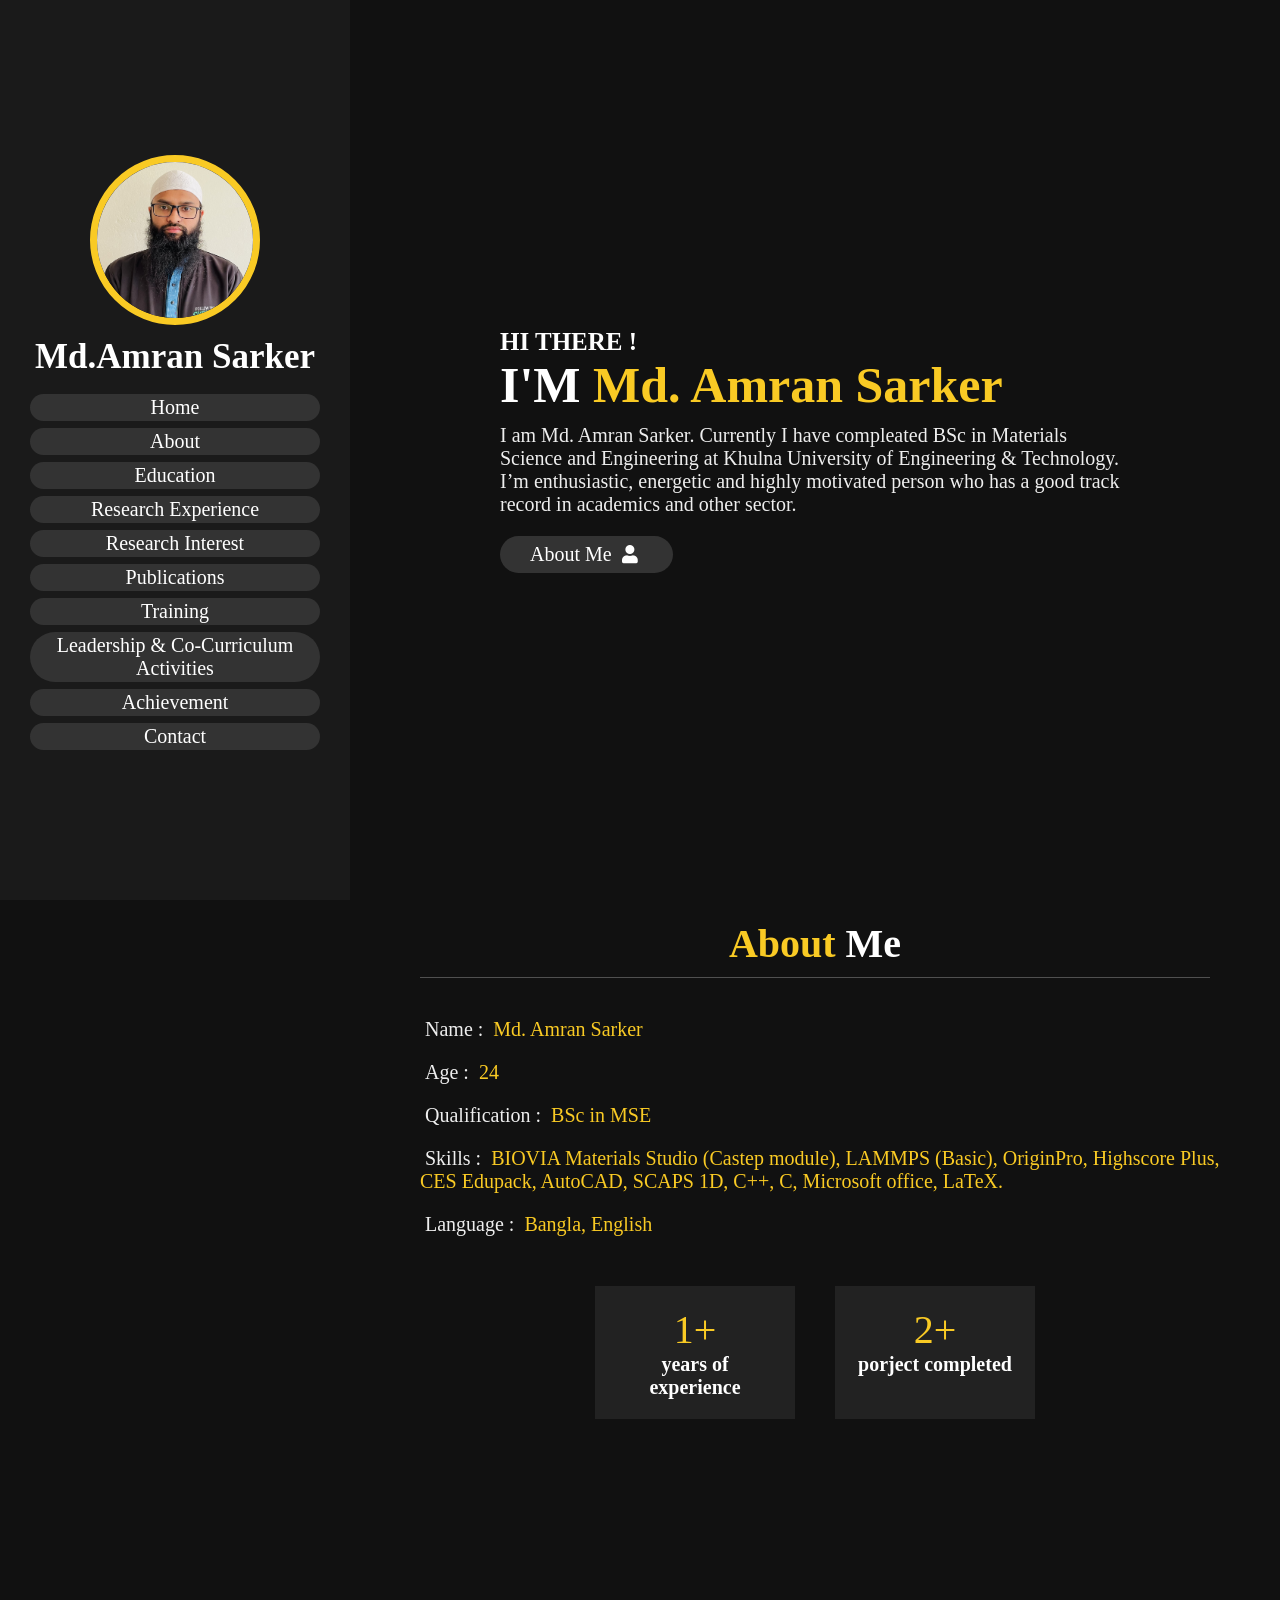
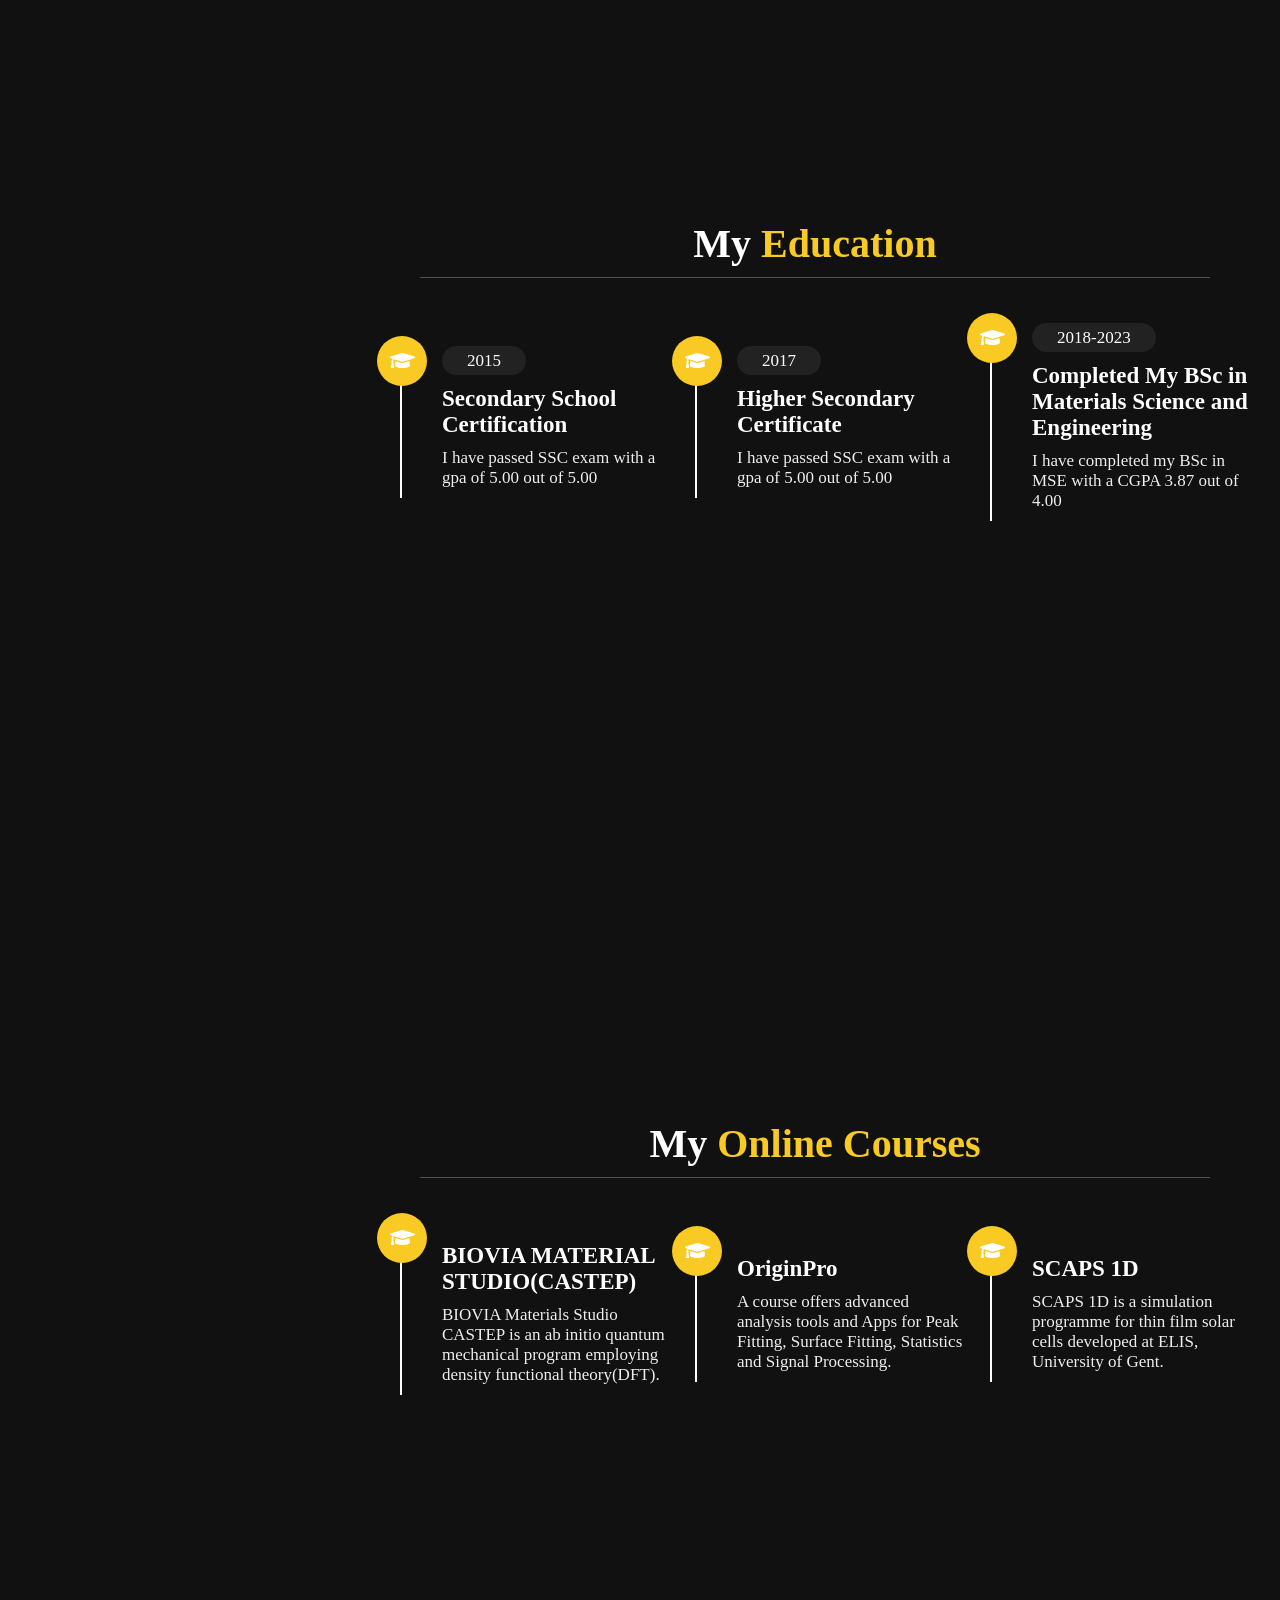
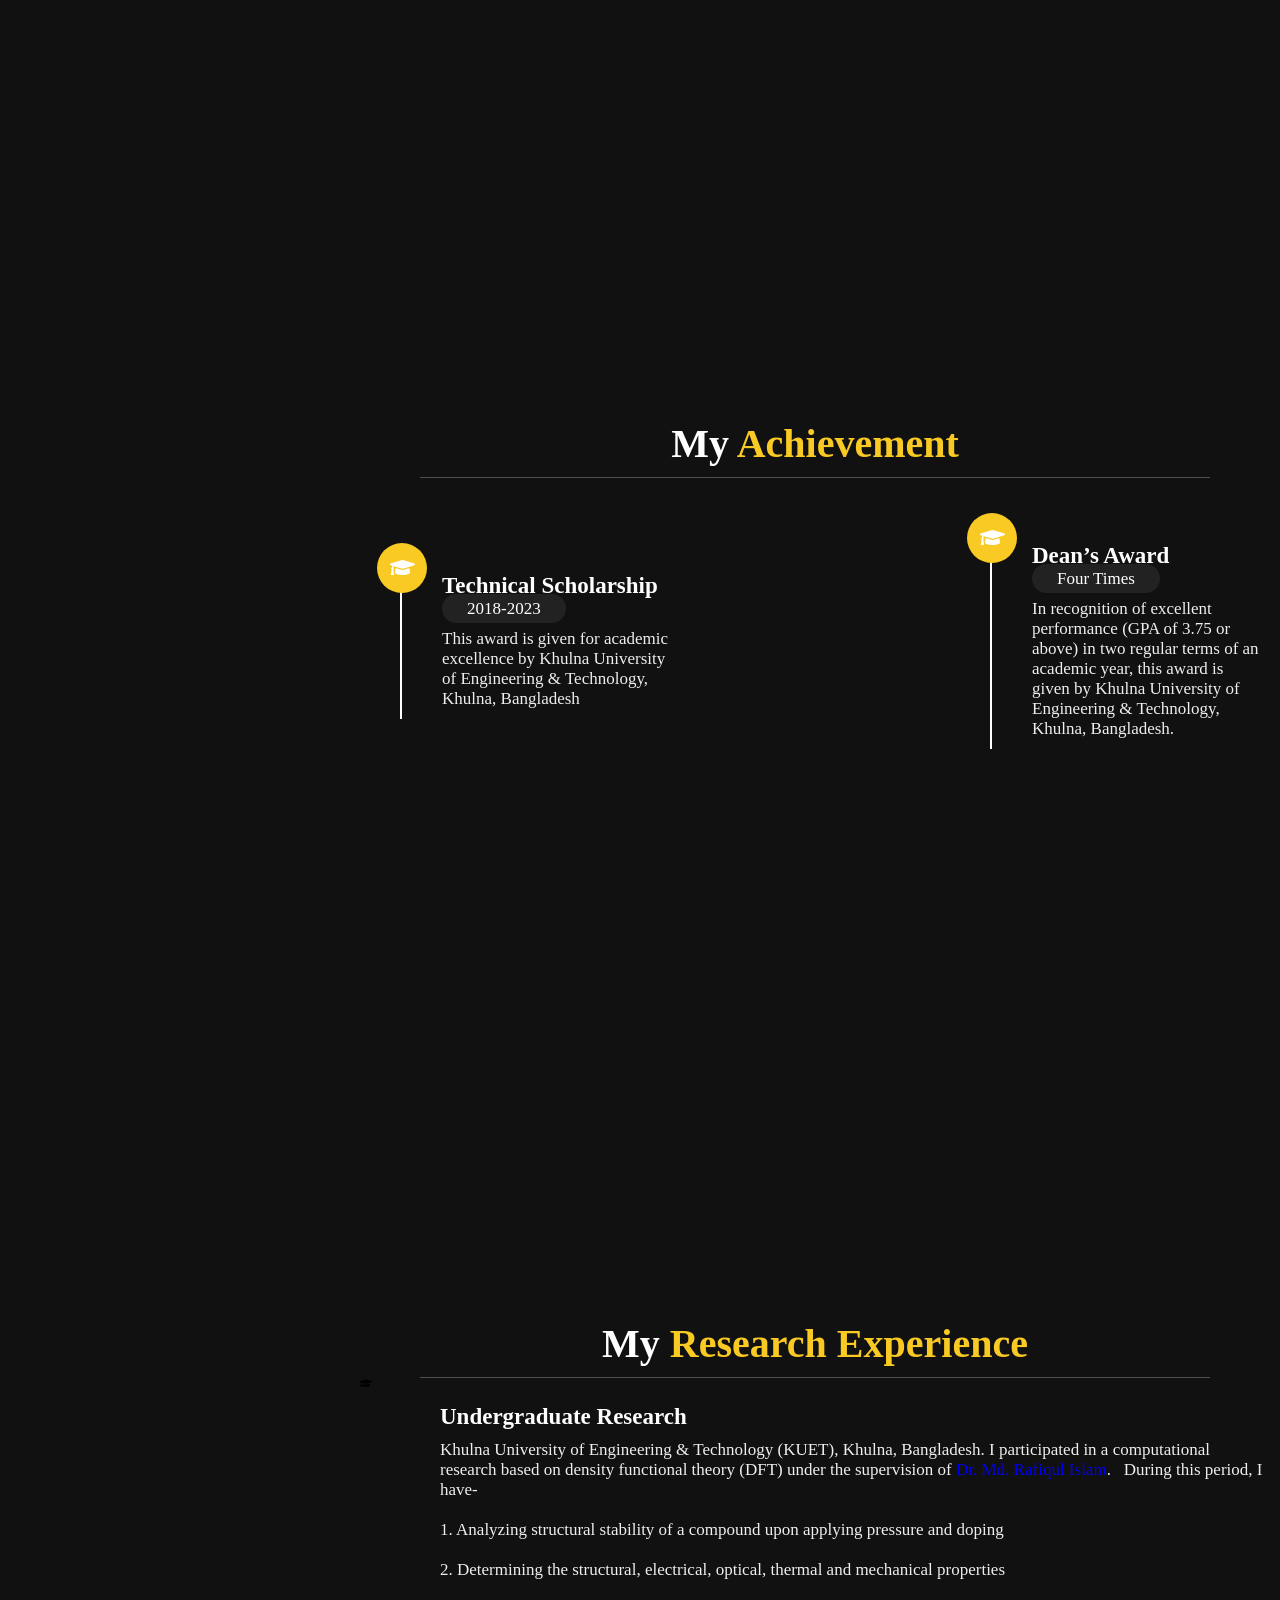
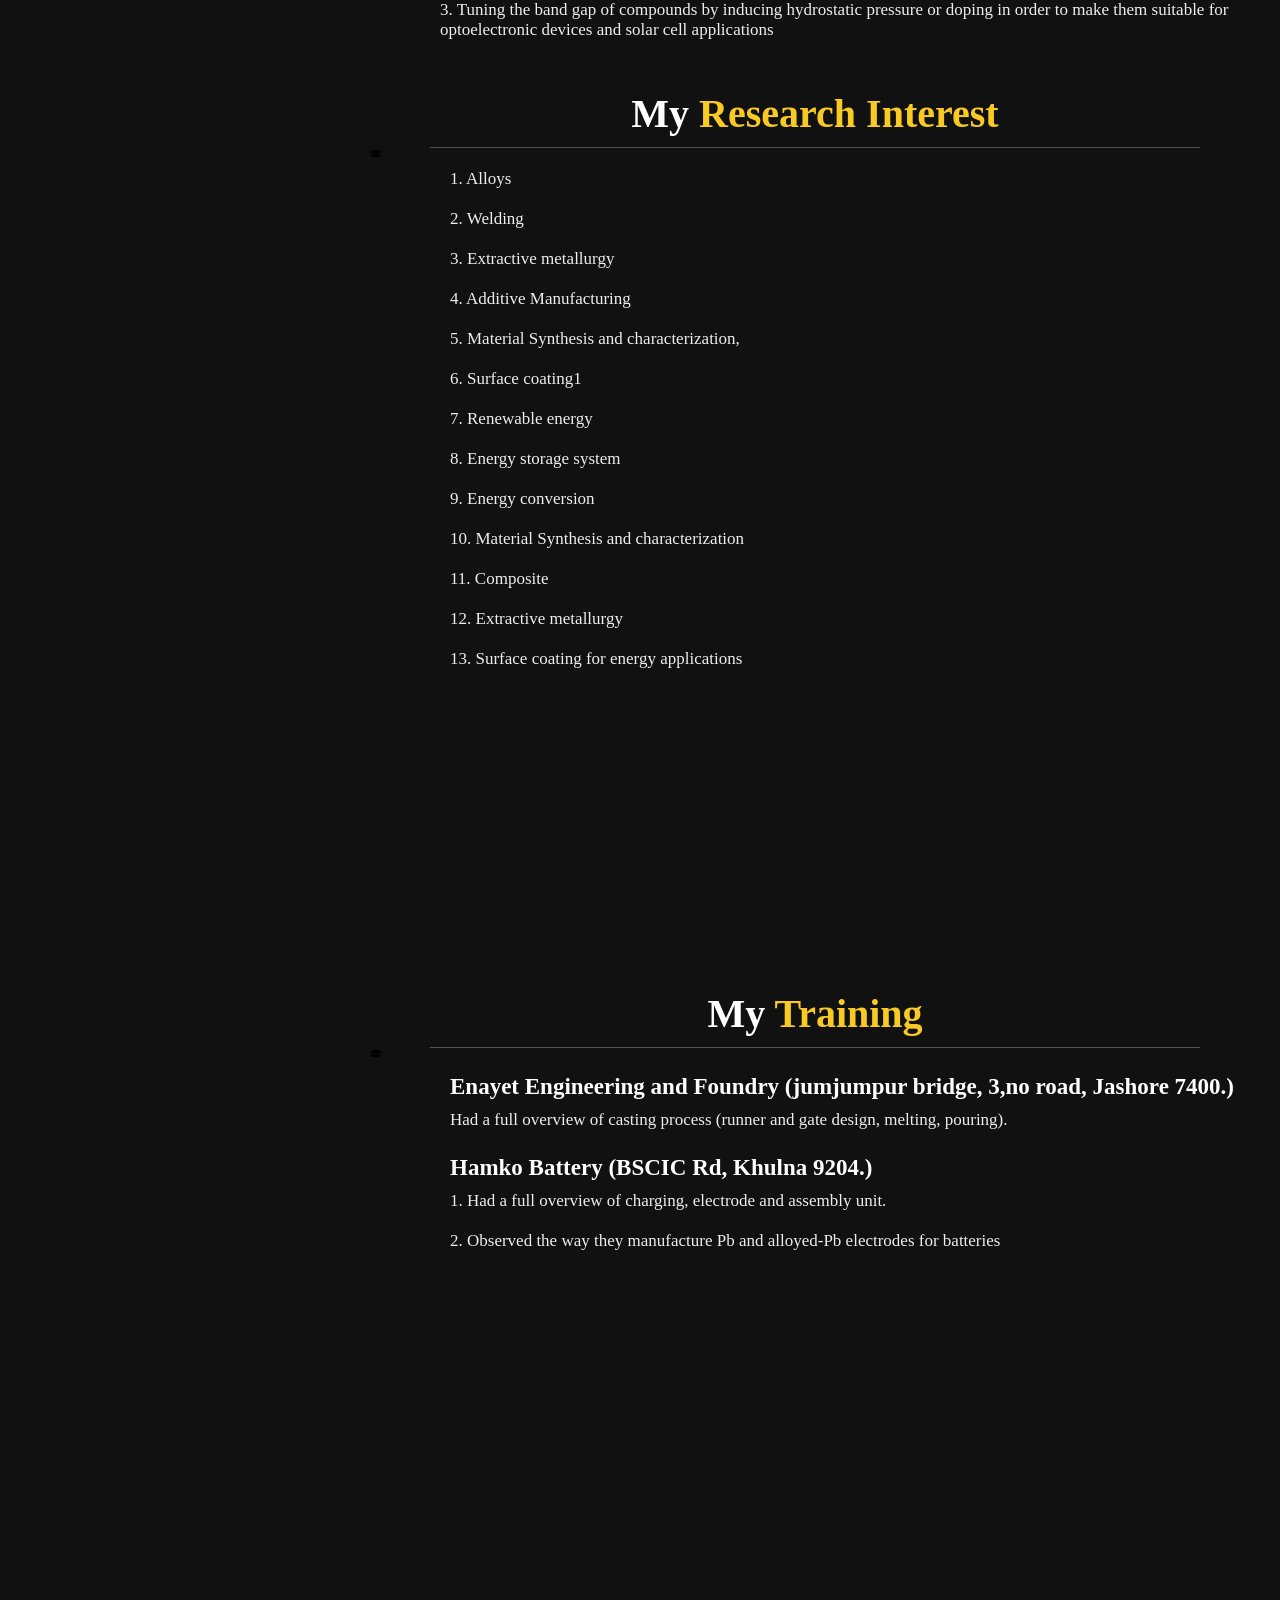
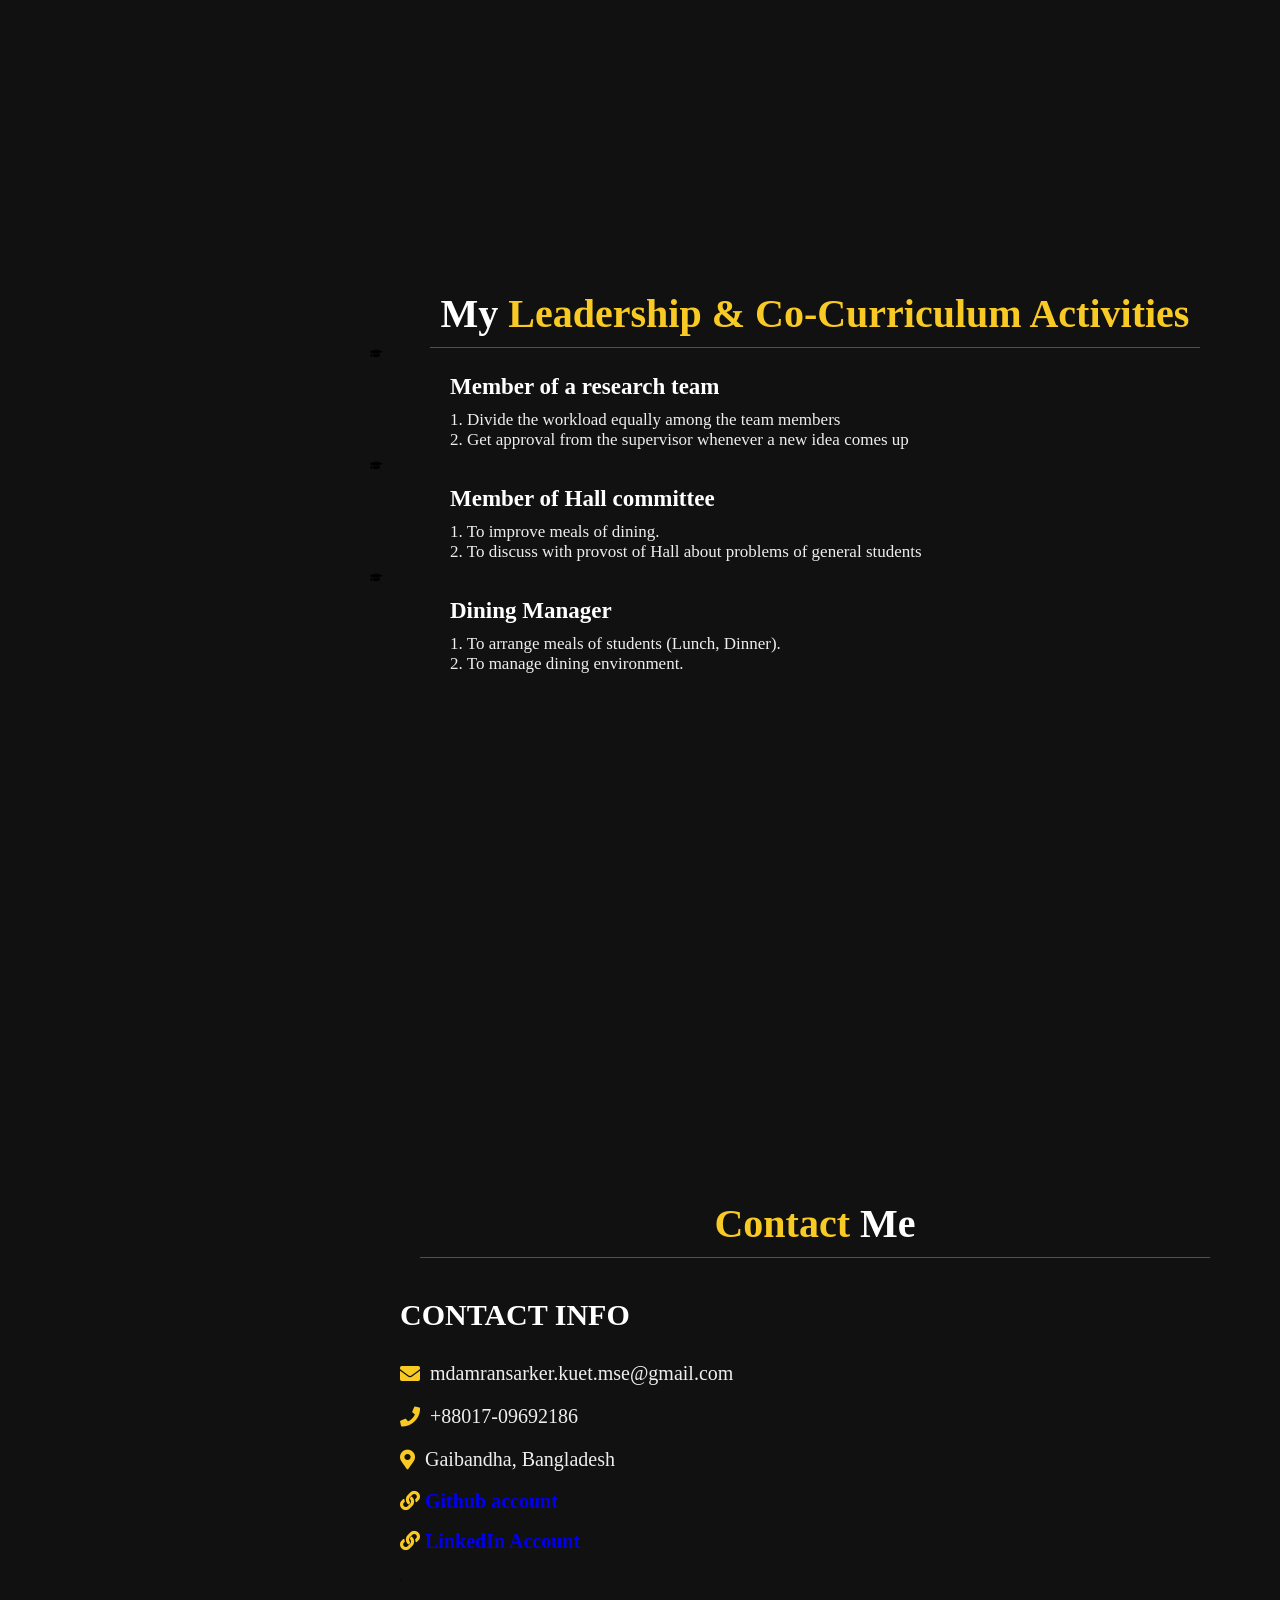
==== asset/index.html @ 67e91522 "Add files via upload" ====
<!DOCTYPE html>
<html lang="en">

<head>
    <meta charset="UTF-8">
    <meta name="viewport" content="width=device-width, initial-scale=1.0">
    <title>responsive personal portfolio website design tutorail</title>

    <!-- font awesome cdn link  -->
    <link rel="stylesheet" href="https://cdnjs.cloudflare.com/ajax/libs/font-awesome/5.15.2/css/all.min.css">

    <!-- custom css file link  -->
    <link rel="stylesheet" href="style.css">

</head>

<body>

    <!-- header section starts  -->

    <header>


        <div class="user">
            <br/>
            <br/>
            <img src="amran.jpg" alt="">
            <h3 class="name">Md.Amran Sarker</h3>
        </div>

        <nav class="navbar">
            <ul>
                <li><a href="#home">Home</a></li>
                <li><a href="#about">About</a></li>
                <li><a href="#education">Education</a></li>
                <li><a href="#research_experience">Research Experience</a></li>
                <li><a href="#research_interest">Research Interest</a></li>
                <li><a href="#publication">Publications</a></li>
                <li><a href="#training">Training</a></li>
                <li><a href="#co_carriculum">Leadership & Co-Curriculum Activities</a></li>
                <li><a href="#achievement">Achievement</a></li>
                <li><a href="#contact">Contact</a></li>
            </ul>
        </nav>

    </header>

    <!-- header section ends -->

    <div id="menu" class="fas fa-bars"></div>

    <!-- home section starts  -->

    <section class="home" id="home">

        <h3>HI THERE !</h3>
        <h1>I'M <span>Md. Amran Sarker</span></h1>
        <p>I am Md. Amran Sarker. Currently I have compleated BSc in Materials Science and Engineering at Khulna University of
            Engineering & Technology. I’m enthusiastic, energetic and highly motivated person who has a good track record in academics and other sector.


        </p>
        <a href="#about"><button class="btn">About Me <i class="fas fa-user"></i></button></a>

    </section>

    <!-- home section ends -->

    <!-- about section starts  -->

    <section class="about" id="about">

        <h1 class="heading"> <span>About</span> Me </h1>

        <div class="row">

            <div class="info">
                <h3> <span> Name : </span> Md. Amran Sarker</h3>
                <h3> <span> Age : </span> 24 </h3>
                <h3> <span> Qualification : </span> BSc in MSE </h3>
                <h3> <span> Skills : </span> BIOVIA Materials Studio (Castep module), LAMMPS (Basic), OriginPro, 
                    Highscore Plus, CES Edupack, AutoCAD, SCAPS 1D, C++, C, Microsoft office, LaTeX.
                  </h3>
                <h3> <span> Language : </span> Bangla, English </h3>
            </div>

            <div class="counter">

                <div class="box">
                    <span>1+</span>
                    <h3>years of experience</h3>
                </div>

                <div class="box">
                    <span>2+</span>
                    <h3>porject completed</h3>
                </div>



            </div>

        </div>

    </section>

    <!-- about section ends -->

    <!-- education section starts  -->

    <section class="education" id="education">

        <h1 class="heading"> My <span>Education</span> </h1>

        <div class="box-container">

            <div class="box">
                <i class="fas fa-graduation-cap"></i>
                <span>2015</span>
                <h3>Secondary School Certification</h3>
                <p>I have passed SSC exam with a gpa of 5.00 out of 5.00</p>
            </div>

            <div class="box">
                <i class="fas fa-graduation-cap"></i>
                <span>2017</span>
                <h3>Higher Secondary Certificate</h3>
                <p>I have passed SSC exam with a gpa of 5.00 out of 5.00 <br></p>
            </div>

            <div class="box">
                <i class="fas fa-graduation-cap"></i>
                <span>2018-2023</span>
                <h3>Completed My BSc in Materials Science and Engineering</h3>
                <p>I have completed my BSc in MSE with a CGPA 3.87 out of 4.00</p>
            </div>


        </div>

    </section>



    <section class="education" id="online_courses">

        <h1 class="heading"> My <span>Online Courses</span> </h1>

        <div class="box-container">

            <div class="box">
                <i class="fas fa-graduation-cap"></i>
                <h3>BIOVIA MATERIAL STUDIO(CASTEP) </h3>
                <p>BIOVIA Materials Studio CASTEP is an ab initio quantum mechanical program employing density functional theory(DFT).</p>
            </div>

            <div class="box">
                <i class="fas fa-graduation-cap"></i>
                <h3>OriginPro</h3>
                <p>A course offers advanced analysis tools and Apps for Peak Fitting, Surface Fitting, Statistics and Signal Processing.</p>
            </div>

            <div class="box">
                <i class="fas fa-graduation-cap"></i>
                <h3>SCAPS 1D</h3>
                <p>SCAPS 1D is a simulation programme for thin film solar cells developed at ELIS, University of Gent.</p>
            </div>

        </div>

    </section>



    <section class="education" id="achievement">

        <h1 class="heading"> My <span>Achievement</span> </h1>

        <div class="box-container">

            <div class="box">
                <i class="fas fa-graduation-cap"></i>
                <h3>Technical Scholarship</h3>
                 <span>2018-2023</span>
                <p>This award is given for academic excellence by Khulna University of Engineering & Technology, Khulna, Bangladesh</p>
            </div>

            <div class="box">
                <i class="fas fa-graduation-cap"></i>
                <h3>Dean’s Award </h3>
                 <span>Four Times</span>
                <p>In recognition of excellent performance (GPA of 3.75 or above) in two regular terms of an academic year, this award is given by Khulna University of Engineering & Technology, Khulna, Bangladesh.
                </p>
            </div>

        </div>

    </section>





    <section class="research_experience" id="research_experience">

        <h1 class="heading"> My <span>Research Experience</span> </h1>

        <div class="box-container">

            <div class="box">
                <i class="fas fa-graduation-cap"></i>
                <h3>Undergraduate Research</h3>
                <p>
                    Khulna University of Engineering & Technology (KUET), Khulna, Bangladesh.
                    I participated in a computational research based on density functional theory (DFT) under the 
                    supervision of <a href="https://kuet.ac.bd/eee/mri/">Dr. Md. Rafiqul Islam</a>. &nbsp; During this period, I have-<br><br>
                    1. Analyzing structural stability of a compound upon applying pressure and doping<br/><br/>
                    2. Determining the structural, electrical, optical, thermal and mechanical properties<br/><br/> 
                    3. Tuning the band gap of compounds by inducing hydrostatic pressure or doping in order to make them suitable for optoelectronic devices and solar cell applications
                    <br/><br/></p>
            </div>
     </div>
     <section class="research_interest" id="research_interest">

        <h1 class="heading"> My <span>Research Interest</span> </h1>

        <div class="box-container">

            <div class="box">
                <i class="fas fa-graduation-cap"></i>
                <p>1. Alloys<br/><br/>2. Welding<br/><br/>3. Extractive metallurgy<br/><br/>4. Additive Manufacturing<br/><br/>5. Material Synthesis and characterization, 
                <br/><br/>6. Surface coating1<br/><br/>7. Renewable energy<br/><br/>8. Energy storage system <br/><br/>9. Energy conversion <br/><br/>10. Material Synthesis and characterization <br/><br/>11. Composite <br/><br/>12. Extractive metallurgy <br/><br/>13. Surface coating for energy applications <br/><br/> </p>
            </div>
     </div>

    </section>

     <section class="training" id="training">

        <h1 class="heading"> My <span>Training</span> </h1>

        <div class="box-container">

            <div class="box">
                <i class="fas fa-graduation-cap"></i>
                <h3>Enayet Engineering and Foundry (jumjumpur bridge, 3,no road, Jashore 7400.)</h3>
                <p>Had a full overview of casting process (runner and gate design, melting, pouring).</p>
                <h3>Hamko Battery (BSCIC Rd, Khulna 9204.)</h3>
                <p>1. Had a full overview of charging, electrode and assembly unit.<br/><br/>
                    2. Observed the way they manufacture Pb and alloyed-Pb electrodes for batteries<br/><br/>
                    </p>
            </div>
     </div>
     </section>

     <section class="co_carriculum" id="co_carriculum">

        <h1 class="heading"> My <span>Leadership & Co-Curriculum Activities</span> </h1>

        <div class="box-container">
            <div class="box">
                <i class="fas fa-graduation-cap"></i>
                <h3>Member of a research team</h3>
                <p>1. Divide the workload equally among the team members <br/>2. Get approval from the supervisor whenever a new idea comes up<br/></p>
            </div>
            <div class="box">
                <i class="fas fa-graduation-cap"></i>
                <h3>Member of Hall committee </h3>
                <p>1. To improve meals of dining.<br/> 2. To discuss with provost of Hall about problems of general students
                <br/></p>
                </div>
            <div class="box">
            <i class="fas fa-graduation-cap"></i>
            <h3>Dining Manager </h3>
            <p>1. To arrange meals of students (Lunch, Dinner).<br/> 2. To manage dining environment.<br/></p>
            </div>


        </div>

    </section>

    </section>








    <!-- portfolio section ends -->

    <!-- contact section starts  -->

    <section class="contact" id="contact">

        <h1 class="heading"> <span>Contact</span> Me </h1>

        <div class="row">

            <div class="content">

                <h3 class="title">contact info</h3>

                <div class="info">
                    <h3> <i class="fas fa-envelope"></i>mdamransarker.kuet.mse@gmail.com</h3>
                    <h3> <i class="fas fa-phone"></i> +88017-09692186</h3>
                    <h3> <i class="fas fa-map-marker-alt"></i> Gaibandha, Bangladesh</h3>
                    <h3><i class="fas fa-link"> <a href="https://github.com/amran011">Github account</a></i></h3>
                    <h3><i class="fas fa-link">  <a href="https://www.linkedin.com/in/amransarker011/">LinkedIn Account</i></h3>
                    </a> <br />
                        </a>.
                </div>

            </div>

        </div>

    </section>

    <!-- contact section ends -->


    <!-- scroll top button  -->

    <a href="#home" class="top">
        <img src="images/scroll-top-img.png" alt="">
    </a>















    <!-- jquery cdn link  -->
    <script src="https://cdnjs.cloudflare.com/ajax/libs/jquery/3.6.0/jquery.min.js"></script>

    <!-- custom js file link  -->
    <script src="js/script.js"></script>


</body>

</html>



<script>
    $(document).ready(function () {

        $('#menu').click(function () {
            $(this).toggleClass('fa-times');
            $('header').toggleClass('toggle');
        });

        $(window).on('scroll load', function () {

            $('#menu').removeClass('fa-times');
            $('header').removeClass('toggle');

            if ($(window).scrollTop() > 0) {
                $('.top').show();
            } else {
                $('.top').hide();
            }

        });

        // smooth scrolling 

        $('a[href*="#"]').on('click', function (e) {

            e.preventDefault();

            $('html, body').animate({

                scrollTop: $($(this).attr('href')).offset().top,

            },
                500,
                'linear'
            );

        });

    });


</script>
---- asset/style.css ----
@import url('https://fonts.googleapis.com/css2?family=Nunito:wght@200;300;400;600&display=swap');

:root{
    --yellow:#f9ca24;
}

*{
    font-family:"Times New Roman", Times, serif;
    margin:0; padding:0;
    box-sizing: border-box;
    text-decoration: none;
    outline: none; border:none;
    text-transform: none;
    transition: all .2s linear;
}

*::selection{
    background:var(--yellow);
    color:#333;
}

html{
    font-size: 62.5%;
    overflow-x: hidden;
}

html::-webkit-scrollbar{
    width:1.4rem;
}

html::-webkit-scrollbar-track{
    background:#222;
}

html::-webkit-scrollbar-thumb{
    background:var(--yellow);
}

body{
    background:#111;
    overflow-x: hidden;
    padding-left: 35rem;
}

section{
    min-height: 100vh;
    padding:1rem;
}

.btn{
    padding:.7rem 3rem;
    background:#333;
    color:#fff;
    cursor: pointer;
    margin-top: 1rem;
    font-size: 2rem;
    border-radius: 5rem;
}

.btn i{
    padding:0 .5rem;
    font-size: 1.8rem;
}

.btn:hover{
    background:var(--yellow);
}

.heading{
    text-align: center;
    margin:0 6rem;
    font-size: 4rem;
    padding:1rem;
    border-bottom: .1rem solid #fff4;
    color:#fff;
}

.heading span{
    color:var(--yellow);
}

header{
    position: fixed;
    top:0; left:0;
    z-index: 1000;
    height:100%;
    width:35rem;
    background:#1a1a1a;
    display: flex;
    align-items: center;
    justify-content: center;
    flex-flow: column;
    text-align: center;
}

header .user img{
    height:17rem;
    width:17rem;
    border-radius: 50%;
    object-fit: cover;
    margin-bottom: 1rem;
    border:.7rem solid var(--yellow);
}

header .user .name{
    font-size: 3.5rem;
    color:#fff;
}

header .user .post{
    font-size: 2rem;
    color:#eee;
}

header .navbar{
    width:100%;
}

header .navbar ul{
    list-style: none;
    padding:1rem 3rem;
}


header .navbar ul li a{
    display: block;
    padding:0.2rem;
    margin:0.7rem 0;
    background:#333;
    color:#fff;
    font-size: 2rem;
    border-radius: 5rem;
}

header .navbar ul li a:hover{
    background:var(--yellow);
}

#menu{
    position: fixed;
    top:2rem; right:2rem;
    background:#333;
    color:#fff;
    cursor: pointer;
    font-size: 2.5rem;
    padding:1rem 1.5rem;
    z-index: 1000;
    display: none;
}

.home{
    display: flex;
    justify-content: center;
    flex-flow: column;
    padding:0 15rem;
}

.home h3{
    font-size: 2.5rem;
    color:#fff;
}

.home h1{
    font-size:5rem;
    color:#fff;
}

.home h1 span{
    color:var(--yellow);
}

.home p{
    font-size:2rem;
    color:#eee;
    padding: 1rem 0;
}

.about .row{
    display: flex;
    align-items: center;
    justify-content: center;
    flex-wrap: wrap;
    padding:1rem 0;
}

.about .row .info{
    flex:1 1 48rem;
    padding:2rem 1rem;
    padding-left: 6rem;
}

.about .row .info h3{
    font-size: 2rem;
    color:var(--yellow);
    padding:1rem 0;
    font-weight: normal;
}

.about .row .info h3 span{
    color:#eee;
    padding:0 .5rem;
}

.about .row .counter{
    flex:1 1 48rem;
    display: flex;
    justify-content: center;
    flex-wrap: wrap;
}

.about .row .counter .box{
    width:20rem;
    background:#222;
    text-align: center;
    padding: 2rem;
    margin:2rem;
}

.about .row .counter .box span{
    font-size: 4rem;
    color:var(--yellow);
}

.about .row .counter .box h3{
    font-size: 2rem;
    color:#fff;
}

.education .box-container{
    display: flex;
    align-items: center;
    justify-content: space-between;
    flex-wrap: wrap;
    padding:1rem 0;
    padding-left: 3rem;
}

.education .box-container .box{
    width:27rem;
    margin:4rem 1rem;
    padding-left: 4rem;
    border-left: .2rem solid #fff;
    position: relative;
}

.education .box-container .box span{
    font-size: 1.7rem;
    background:#222;
    color:#fff;
    border-radius: 5rem;
    padding:.5rem 2.5rem;
}

.education .box-container .box h3{
    font-size: 2.3rem;
    color:#fff;
    padding-top: 1.5rem;
}

.education .box-container .box p{
    font-size: 1.7rem;
    color:#eee;
    padding: 1rem 0;
}

.education .box-container .box i{
    position: absolute;
    top:-1.5rem; left:-2.5rem;
    height:5rem;
    width: 5rem;
    border-radius: 50%;
    line-height: 5rem;
    text-align: center;
    font-size: 2rem;
    color:#fff;
    background:var(--yellow);
}
.research_interest .box-container .box h3{
    font-size: 2.3rem;
    color:#fff;
    padding-top: 1.5rem;
    padding-left: 80px;
}
.research_interest .box-container .box p{
    font-size: 1.7rem;
    color:#eee;
    padding: 1rem 0;
    padding-left: 80px;
}
.research_experience .box-container .box h3{
    font-size: 2.3rem;
    color:#fff;
    padding-top: 1.5rem;
    padding-left: 80px;
}
.research_experience .box-container .box p{
    font-size: 1.7rem;
    color:#eee;
    padding: 1rem 0;
    padding-left: 80px;
}
.portfolio .box-container{
    display: flex;
    align-items: center;
    justify-content: center;
    flex-wrap: wrap;
    padding:2rem 0;
}

.portfolio .box-container .box{
    height: 20rem;
    width:26rem;
    border-radius: 1rem;
    margin:2rem;
    overflow: hidden;
    cursor: pointer;
}

.portfolio .box-container .box img{
    height:100%;
    width:100%;
    object-fit: cover;
}

.portfolio .box-container .box:hover img{
    transform: scale(1.2);
}

.contact .row{
    display: flex;
    align-items: center;
    justify-content: center;
    flex-wrap: wrap;
}

.contact .row .content{
    flex:1 1 30rem;
    padding:4rem;
    padding-bottom: 0;
}

.contact .row form{
    flex:1 1 45rem;
    padding:2rem;
    margin:2rem;
    margin-bottom: 4rem;
}

.contact .row form .box{
    padding:1.5rem;
    margin:1rem 0;
    background:#3333;
    color:#fff;
    text-transform: none;
    font-size: 1.7rem;
    width:100%;
}

.contact .row form .box::placeholder{
    text-transform: capitalize;
}

.contact .row form .message{
    height: 15rem;
    resize: none;
}

.contact .row .content .title{
    text-transform: uppercase;
    color:#fff;
    font-size: 3rem;
    padding-bottom: 2rem;
}

.contact .row .content .info h3{
    display: flex;
    align-items: center;
    font-size: 2rem;
    color:#eee;
    padding:1rem 0;
    font-weight: normal;
}

.contact .row .content .info h3 i{
    padding-right: 1rem;
    color:var(--yellow);
}

.top{
    position: fixed;
    bottom:7.5rem; right: 2rem;
    z-index: 100;
    display: none;
}



















/* media queries  */

@media (max-width:1200px){

    html{
        font-size: 55%;
    }

    .home{
        padding:1rem 4rem;
    }

}

@media (max-width:991px){

   header{
       left:-120%;
   }

   #menu{
       display: block;
   }

   header.toggle{
    left:0%;
   }

   body{
       padding:0;
   }

}

@media (max-width:768px){

    html{
        font-size: 50%;
    }
 
 }

@media (max-width:400px){

    header{
        width: 100vw;
    }

    .heading{
        margin:0 3rem;
    }

    .about .row .counter .box{
        width: 100%;
    }
 
    .education .box-container .box{
        width:100%;
    }

    .portfolio .box-container .box{
        width:100%;
    }

    .contact .row form{
        margin:3rem 0;
    }

 }
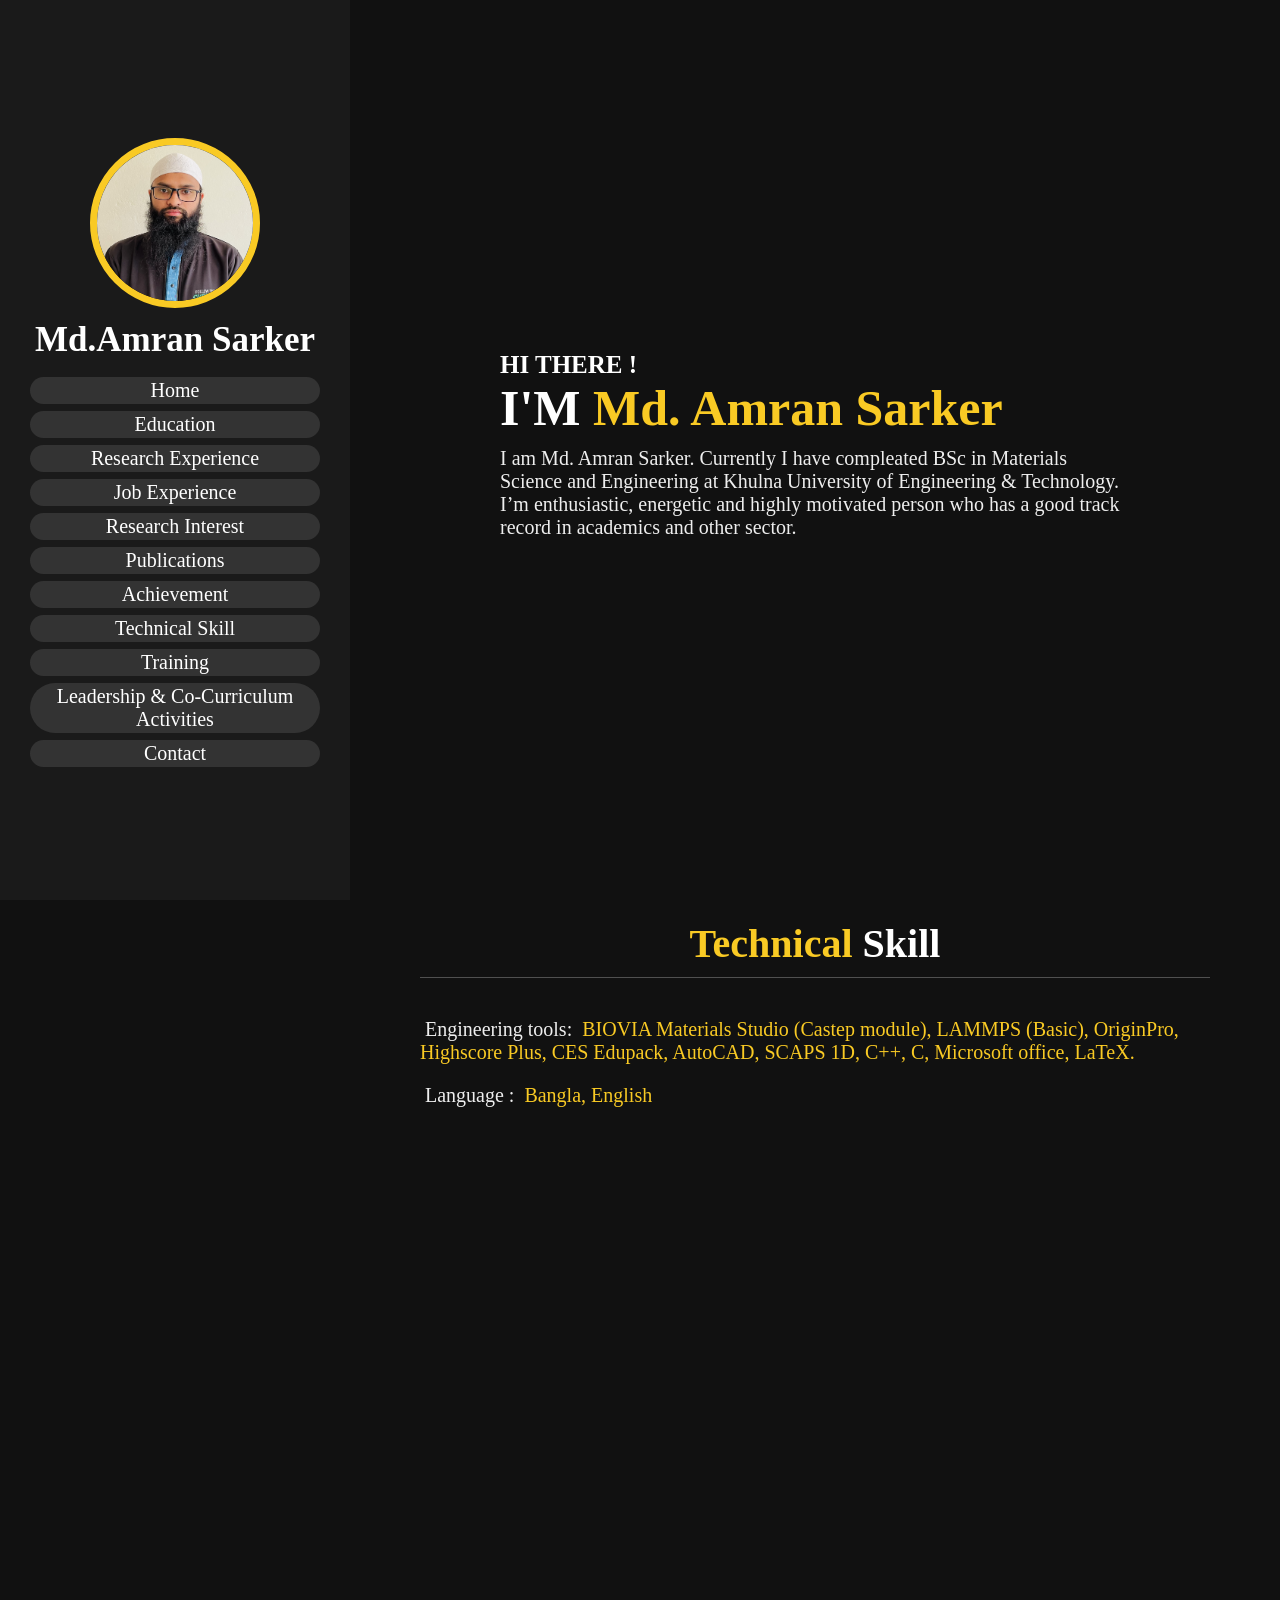
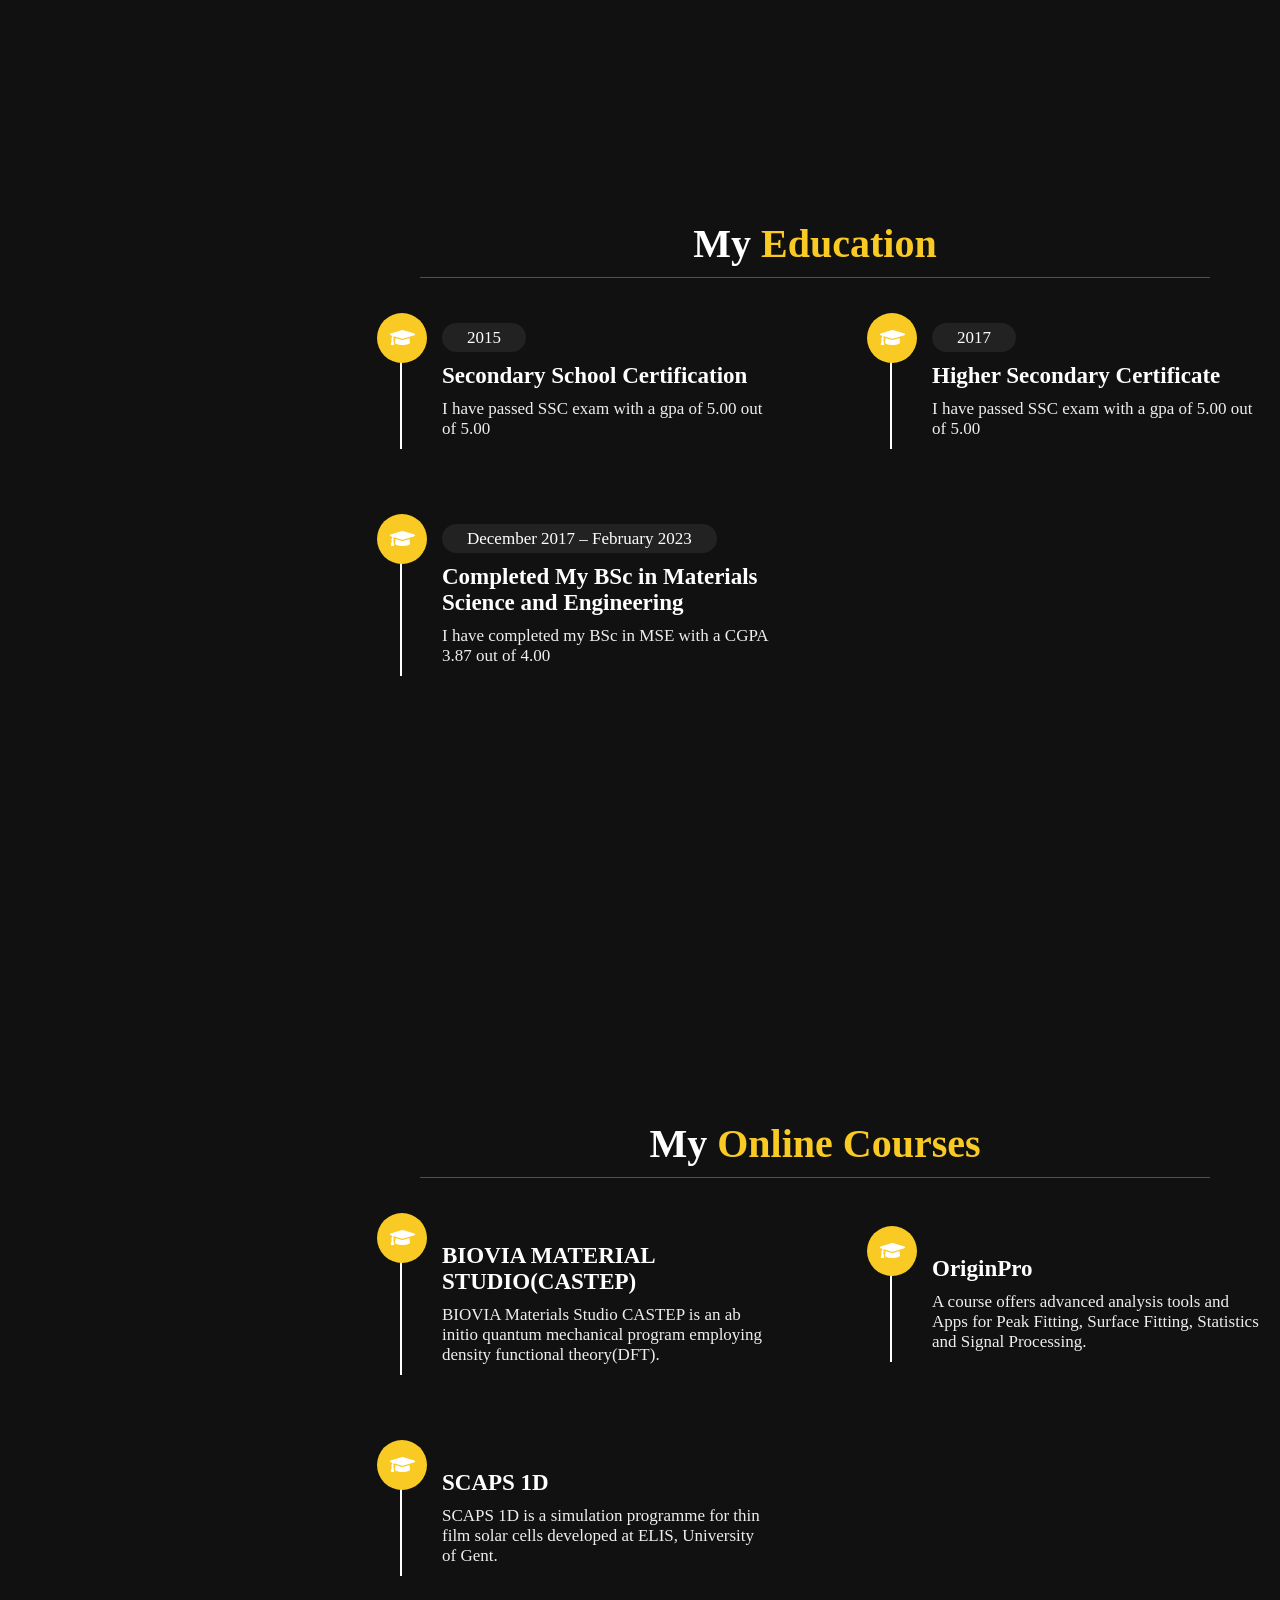
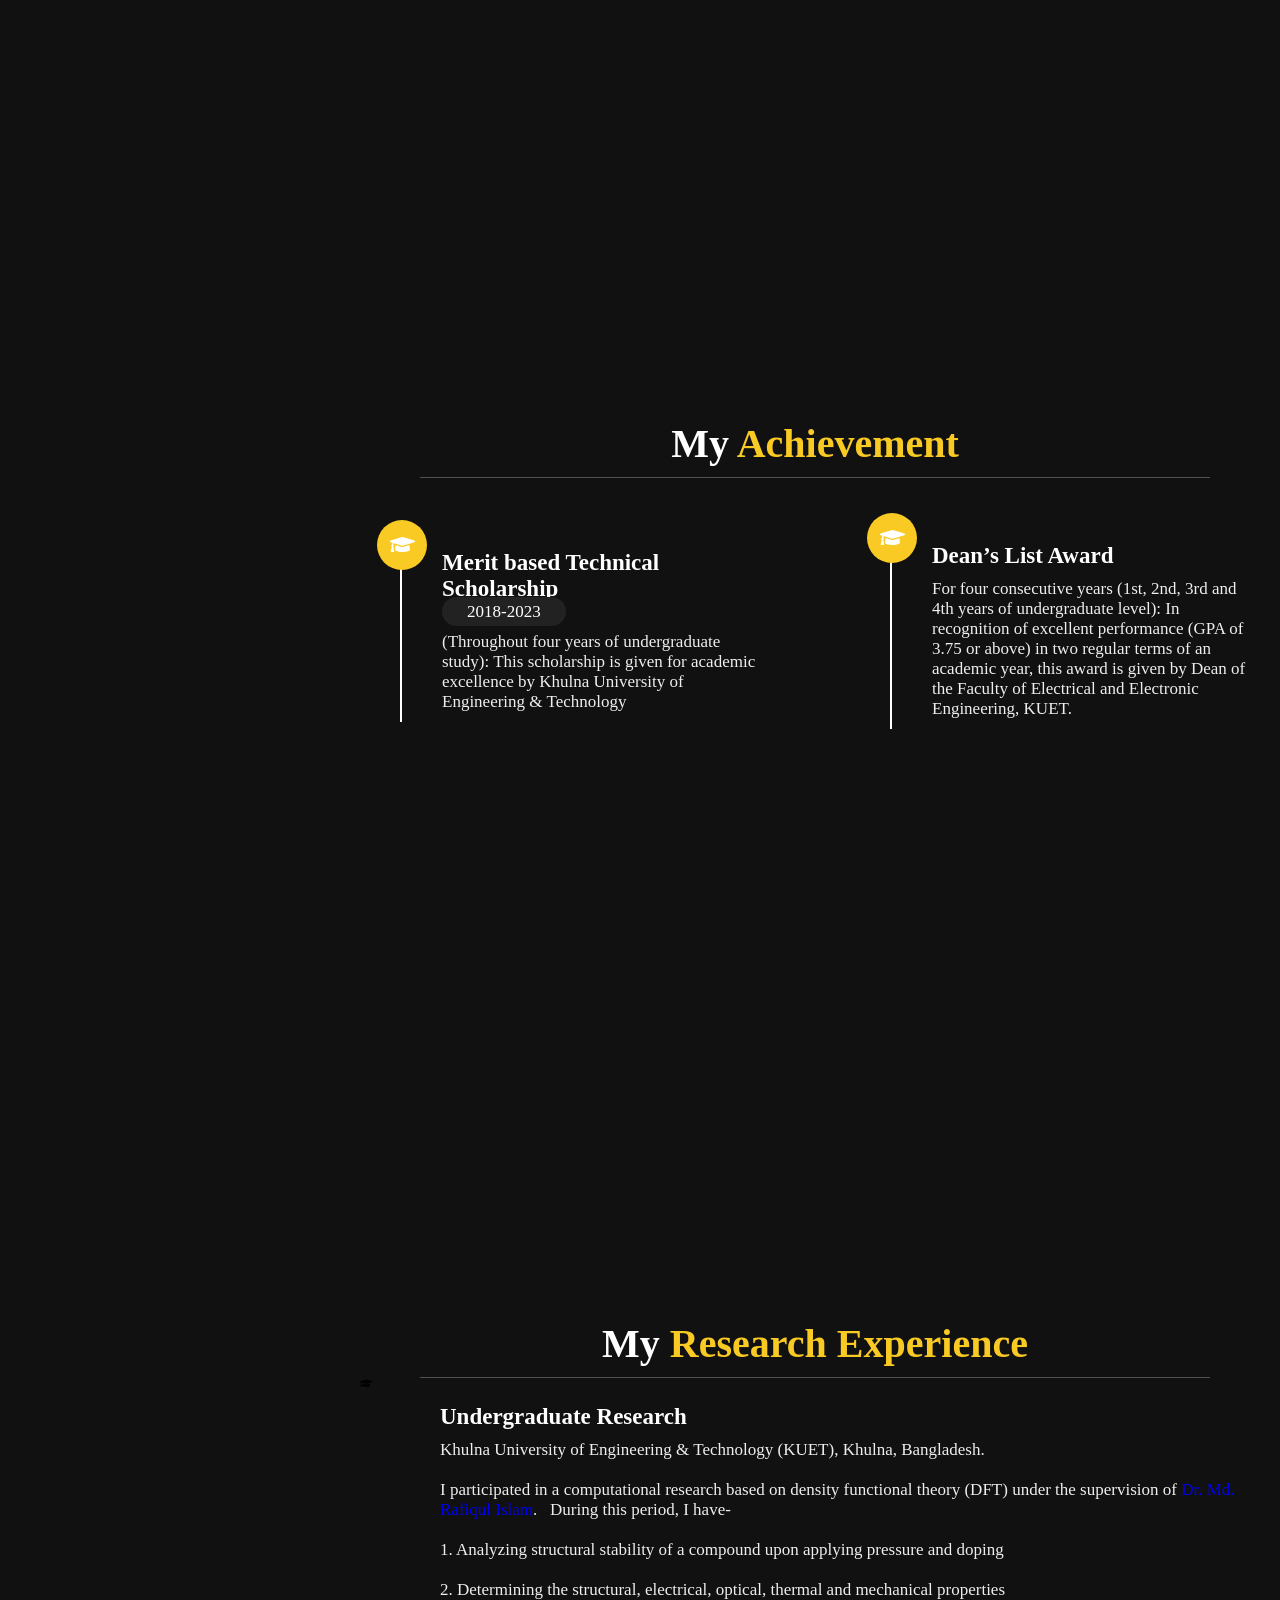
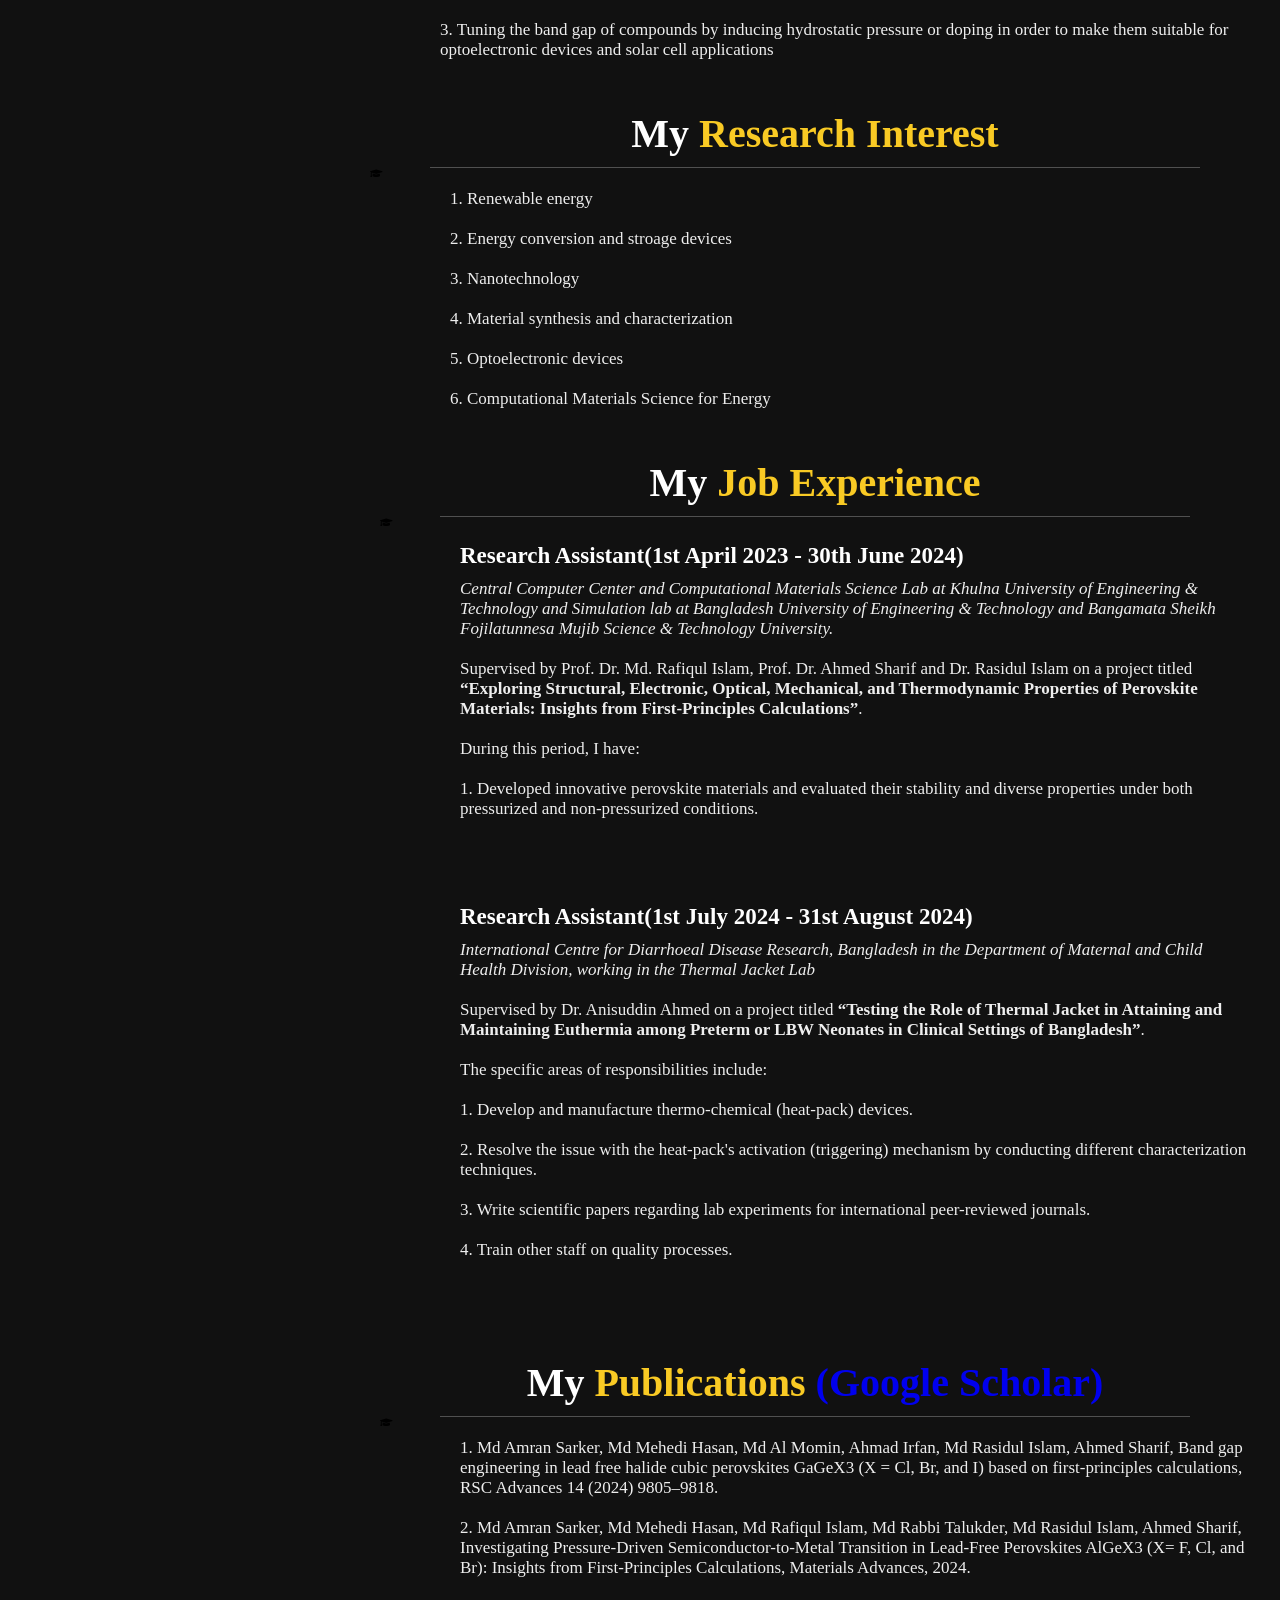
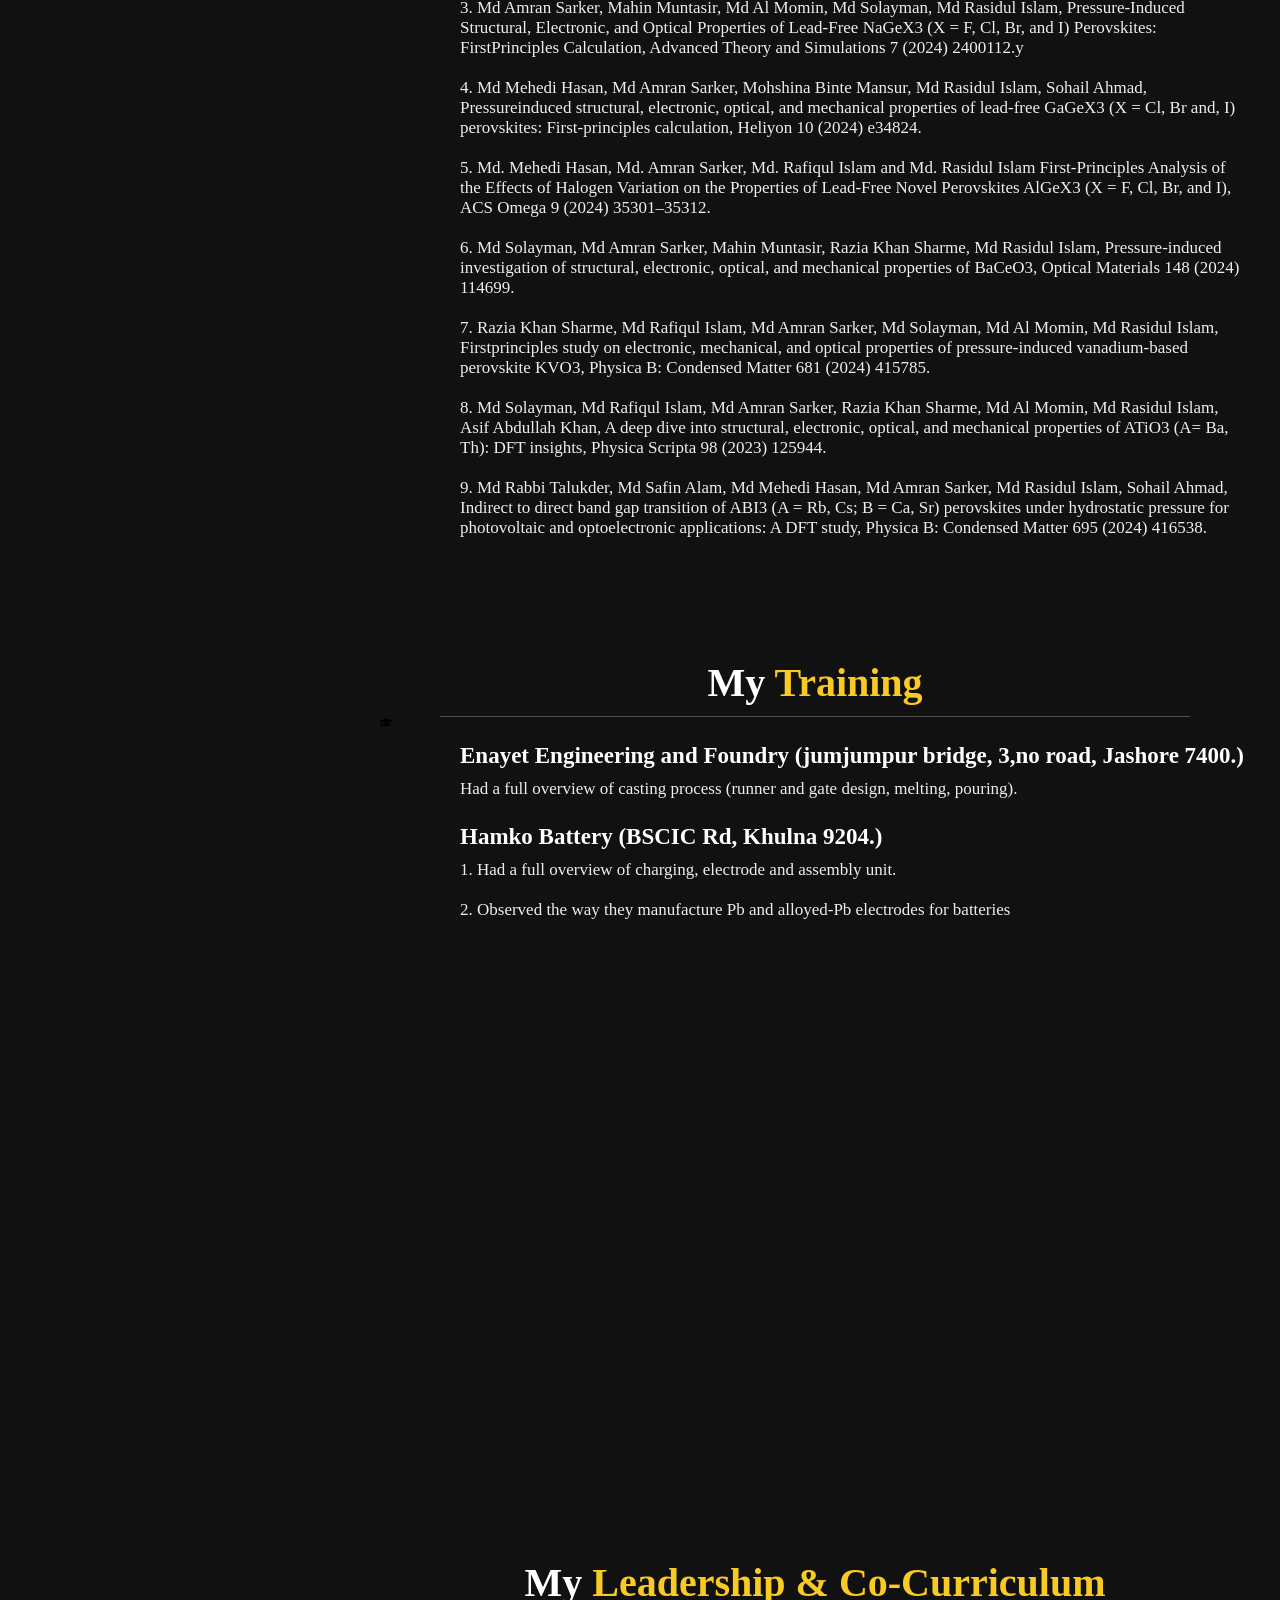
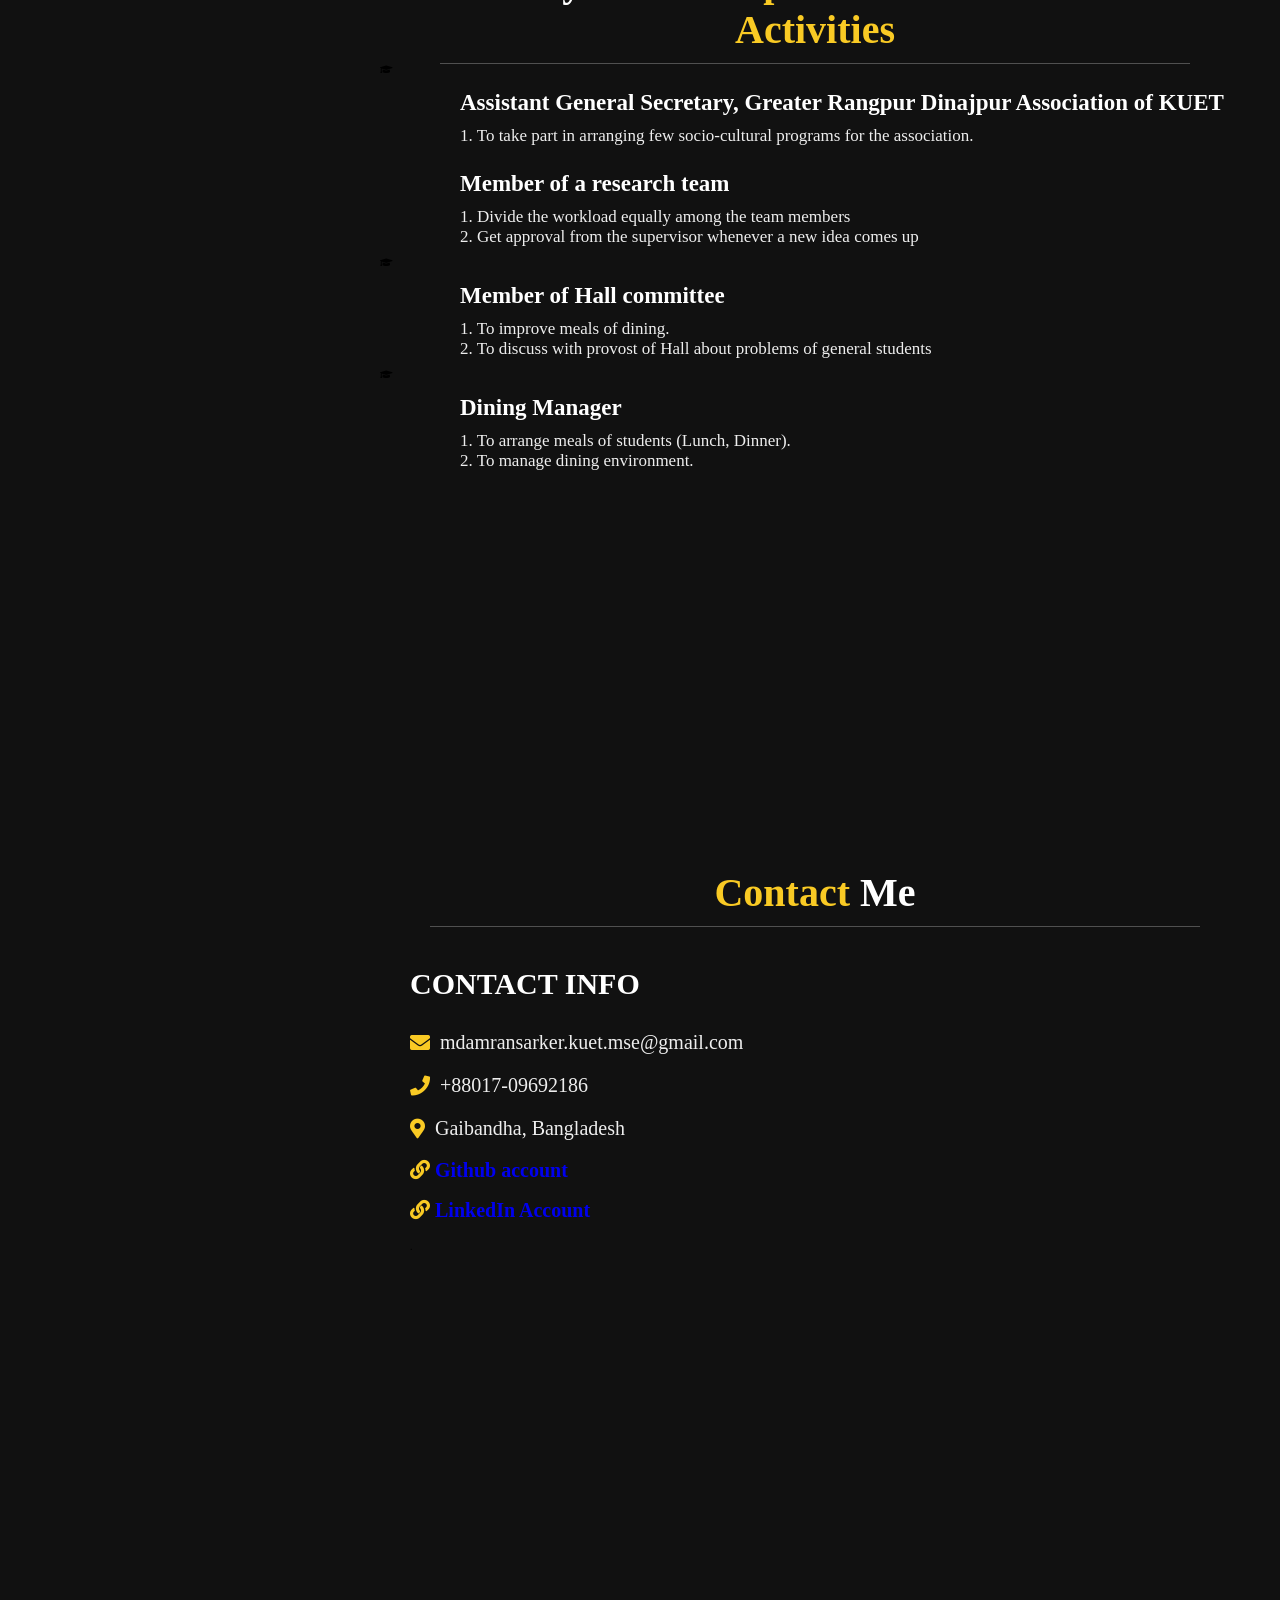
==== commit 239ac24c: "Add files via upload" ====
--- a/asset/index.html
+++ b/asset/index.html
@@ -31,14 +31,15 @@
         <nav class="navbar">
             <ul>
                 <li><a href="#home">Home</a></li>
-                <li><a href="#about">About</a></li>
                 <li><a href="#education">Education</a></li>
                 <li><a href="#research_experience">Research Experience</a></li>
+                <li><a href="#job_experience">Job Experience</a></li>
                 <li><a href="#research_interest">Research Interest</a></li>
                 <li><a href="#publication">Publications</a></li>
+                <li><a href="#achievement">Achievement</a></li>
+                <li><a href="#about">Technical Skill</a></li>
                 <li><a href="#training">Training</a></li>
                 <li><a href="#co_carriculum">Leadership & Co-Curriculum Activities</a></li>
-                <li><a href="#achievement">Achievement</a></li>
                 <li><a href="#contact">Contact</a></li>
             </ul>
         </nav>
@@ -60,7 +61,7 @@
 
 
         </p>
-        <a href="#about"><button class="btn">About Me <i class="fas fa-user"></i></button></a>
+        <!-- <a href="#about"><button class="btn">About Me <i class="fas fa-user"></i></button></a> -->
 
     </section>
 
@@ -70,15 +71,12 @@
 
     <section class="about" id="about">
 
-        <h1 class="heading"> <span>About</span> Me </h1>
+        <h1 class="heading"> <span>Technical</span> Skill </h1>
 
         <div class="row">
 
             <div class="info">
-                <h3> <span> Name : </span> Md. Amran Sarker</h3>
-                <h3> <span> Age : </span> 24 </h3>
-                <h3> <span> Qualification : </span> BSc in MSE </h3>
-                <h3> <span> Skills : </span> BIOVIA Materials Studio (Castep module), LAMMPS (Basic), OriginPro, 
+                <h3> <span> Engineering tools: </span> BIOVIA Materials Studio (Castep module), LAMMPS (Basic), OriginPro, 
                     Highscore Plus, CES Edupack, AutoCAD, SCAPS 1D, C++, C, Microsoft office, LaTeX.
                   </h3>
                 <h3> <span> Language : </span> Bangla, English </h3>
@@ -86,7 +84,7 @@
 
             <div class="counter">
 
-                <div class="box">
+                <!-- <div class="box">
                     <span>1+</span>
                     <h3>years of experience</h3>
                 </div>
@@ -94,7 +92,7 @@
                 <div class="box">
                     <span>2+</span>
                     <h3>porject completed</h3>
-                </div>
+                </div> -->
 
 
 
@@ -130,7 +128,7 @@
 
             <div class="box">
                 <i class="fas fa-graduation-cap"></i>
-                <span>2018-2023</span>
+                <span>December 2017 – February 2023</span>
                 <h3>Completed My BSc in Materials Science and Engineering</h3>
                 <p>I have completed my BSc in MSE with a CGPA 3.87 out of 4.00</p>
             </div>
@@ -180,17 +178,16 @@
 
             <div class="box">
                 <i class="fas fa-graduation-cap"></i>
-                <h3>Technical Scholarship</h3>
+                <h3>Merit based Technical Scholarship </h3>
                  <span>2018-2023</span>
-                <p>This award is given for academic excellence by Khulna University of Engineering & Technology, Khulna, Bangladesh</p>
-            </div>
-
-            <div class="box">
-                <i class="fas fa-graduation-cap"></i>
-                <h3>Dean’s Award </h3>
-                 <span>Four Times</span>
-                <p>In recognition of excellent performance (GPA of 3.75 or above) in two regular terms of an academic year, this award is given by Khulna University of Engineering & Technology, Khulna, Bangladesh.
-                </p>
+                <p>(Throughout four years of undergraduate study): This scholarship is given for academic excellence by Khulna
+                    University of Engineering & Technology</p>
+            </div>
+
+            <div class="box">
+                <i class="fas fa-graduation-cap"></i>
+                <h3>Dean’s List Award </h3>
+                <p>For four consecutive years (1st, 2nd, 3rd and 4th years of undergraduate level): In recognition of excellent performance (GPA of 3.75 or above) in two regular terms of an academic year, this award is given by Dean of the Faculty of Electrical and Electronic Engineering, KUET.</p>
             </div>
 
         </div>
@@ -211,7 +208,7 @@
                 <i class="fas fa-graduation-cap"></i>
                 <h3>Undergraduate Research</h3>
                 <p>
-                    Khulna University of Engineering & Technology (KUET), Khulna, Bangladesh.
+                    Khulna University of Engineering & Technology (KUET), Khulna, Bangladesh.<br/><br/>
                     I participated in a computational research based on density functional theory (DFT) under the 
                     supervision of <a href="https://kuet.ac.bd/eee/mri/">Dr. Md. Rafiqul Islam</a>. &nbsp; During this period, I have-<br><br>
                     1. Analyzing structural stability of a compound upon applying pressure and doping<br/><br/>
@@ -228,12 +225,80 @@
 
             <div class="box">
                 <i class="fas fa-graduation-cap"></i>
-                <p>1. Alloys<br/><br/>2. Welding<br/><br/>3. Extractive metallurgy<br/><br/>4. Additive Manufacturing<br/><br/>5. Material Synthesis and characterization, 
-                <br/><br/>6. Surface coating1<br/><br/>7. Renewable energy<br/><br/>8. Energy storage system <br/><br/>9. Energy conversion <br/><br/>10. Material Synthesis and characterization <br/><br/>11. Composite <br/><br/>12. Extractive metallurgy <br/><br/>13. Surface coating for energy applications <br/><br/> </p>
+                <p>1. Renewable energy<br/><br/>2. Energy conversion and stroage devices<br/><br/>3. Nanotechnology<br/><br/>4. Material synthesis and characterization<br/><br/>5. Optoelectronic devices<br/><br/>6. Computational Materials Science for Energy<br/><br/> </p> 
             </div>
      </div>
 
-    </section>
+     <section class="job_experience" id="job_experience">
+
+        <h1 class="heading"> My <span>Job Experience</span> </h1>
+
+        <div class="box-container">
+
+            <div class="box">
+                <i class="fas fa-graduation-cap"></i>
+                
+                    <h3>Research Assistant<strong>(1st April 2023 - 30th June 2024)</strong></h3>
+                    <p><em>Central Computer Center and Computational Materials Science Lab at Khulna University of Engineering  &amp; Technology and Simulation
+                        lab at Bangladesh University of Engineering  &amp; Technology and Bangamata Sheikh Fojilatunnesa Mujib Science  &amp;
+                        Technology University.</em></p>
+                    <p>Supervised by Prof. Dr. Md. Rafiqul Islam, Prof. Dr. Ahmed Sharif and Dr. Rasidul Islam on a project titled <strong>“Exploring Structural, Electronic, Optical, Mechanical, and Thermodynamic Properties of Perovskite Materials: Insights from First-Principles Calculations”</strong>.</p>
+                    <p>During this period, I have:<br/><br/> 1. Developed innovative perovskite materials and evaluated their stability and diverse properties under both pressurized and non-pressurized conditions.<br/><br/>
+                    <br/><br/>
+                    <h3>Research Assistant<strong>(1st July 2024 - 31st August 2024)</strong></h3>
+                    <p><em>International Centre for Diarrhoeal Disease Research, Bangladesh in the Department of Maternal and Child Health Division, working in the Thermal Jacket Lab</em></p>
+                    <p>Supervised by Dr. Anisuddin Ahmed on a project titled <strong>“Testing the Role of Thermal Jacket in Attaining and Maintaining Euthermia among Preterm or LBW Neonates in Clinical Settings of Bangladesh”</strong>.</p>
+                    <p>The specific areas of responsibilities include: <br/><br/> 1. Develop and manufacture thermo-chemical (heat-pack) devices.<br/><br/>
+                        2. Resolve the issue with the heat-pack's activation (triggering) mechanism by conducting different characterization techniques.<br/><br/>
+                        3. Write scientific papers regarding lab experiments for international peer-reviewed journals.<br/><br/>
+                        4. Train other staff on quality processes.<br/><br/>
+
+
+
+            </div>
+     </div>
+
+
+    </section>
+
+        <!-- publications Section -->
+        <section class="publication" id="publication">
+        <h1 class="heading"> My <span>Publications</span><a href="https://scholar.google.com/citations?user=N74UuxgAAAAJ&hl=en&authuser=2"> (Google Scholar)</a> 
+        </h1> 
+    
+        <div class="box-container">
+
+            <div class="box">
+                <i class="fas fa-graduation-cap"></i>
+                <p>1. Md Amran Sarker, Md Mehedi Hasan, Md Al Momin, Ahmad Irfan, Md Rasidul Islam, Ahmed Sharif, Band gap
+                    engineering in lead free halide cubic perovskites GaGeX3 (X = Cl, Br, and I) based on first-principles
+                    calculations, RSC Advances 14 (2024) 9805–9818.<br/><br/>
+                    2. Md Amran Sarker, Md Mehedi Hasan, Md Rafiqul Islam, Md Rabbi Talukder, Md Rasidul Islam, Ahmed Sharif,
+                    Investigating Pressure-Driven Semiconductor-to-Metal Transition in Lead-Free Perovskites AlGeX3 (X= F,
+                    Cl, and Br): Insights from First-Principles Calculations, Materials Advances, 2024.<br/><br/>
+                    3. Md Amran Sarker, Mahin Muntasir, Md Al Momin, Md Solayman, Md Rasidul Islam, Pressure-Induced
+                    Structural, Electronic, and Optical Properties of Lead-Free NaGeX3 (X = F, Cl, Br, and I) Perovskites: FirstPrinciples Calculation, Advanced Theory and Simulations 7 (2024) 2400112.y<br/><br/>
+                    4. Md Mehedi Hasan, Md Amran Sarker, Mohshina Binte Mansur, Md Rasidul Islam, Sohail Ahmad, Pressureinduced structural, electronic, optical, and mechanical properties of lead-free GaGeX3 (X = Cl, Br and, I)
+                    perovskites: First-principles calculation, Heliyon 10 (2024) e34824.<br/><br/>
+                    5. Md. Mehedi Hasan, Md. Amran Sarker, Md. Rafiqul Islam and Md. Rasidul Islam First-Principles Analysis of the
+                    Effects of Halogen Variation on the Properties of Lead-Free Novel Perovskites AlGeX3 (X = F, Cl, Br, and I),
+                    ACS Omega 9 (2024) 35301–35312.<br/><br/>
+                    6. Md Solayman, Md Amran Sarker, Mahin Muntasir, Razia Khan Sharme, Md Rasidul Islam, Pressure-induced
+                    investigation of structural, electronic, optical, and mechanical properties of BaCeO3, Optical Materials 148
+                    (2024) 114699. <br/><br/>
+                    7. Razia Khan Sharme, Md Rafiqul Islam, Md Amran Sarker, Md Solayman, Md Al Momin, Md Rasidul Islam, Firstprinciples study on electronic, mechanical, and optical properties of pressure-induced vanadium-based
+                    perovskite KVO3, Physica B: Condensed Matter 681 (2024) 415785.<br/><br/>
+                    8. Md Solayman, Md Rafiqul Islam, Md Amran Sarker, Razia Khan Sharme, Md Al Momin, Md Rasidul Islam, Asif
+                    Abdullah Khan, A deep dive into structural, electronic, optical, and mechanical properties of ATiO3 (A= Ba,
+                    Th): DFT insights, Physica Scripta 98 (2023) 125944. <br/><br/>
+                    9. Md Rabbi Talukder, Md Safin Alam, Md Mehedi Hasan, Md Amran Sarker, Md Rasidul Islam, Sohail Ahmad,
+                    Indirect to direct band gap transition of ABI3 (A = Rb, Cs; B = Ca, Sr) perovskites under hydrostatic pressure
+                    for photovoltaic and optoelectronic applications: A DFT study, Physica B: Condensed Matter 695 (2024) 416538.  <br/><br/>
+                 </p>
+            </div>
+     </div>
+        </section>
+    
 
      <section class="training" id="training">
 
@@ -260,6 +325,8 @@
         <div class="box-container">
             <div class="box">
                 <i class="fas fa-graduation-cap"></i>
+                <h3>Assistant General Secretary, Greater Rangpur Dinajpur Association of KUET</h3>
+                <p>1. To take part in arranging few socio-cultural programs for the association.<br/></p>
                 <h3>Member of a research team</h3>
                 <p>1. Divide the workload equally among the team members <br/>2. Get approval from the supervisor whenever a new idea comes up<br/></p>
             </div>
@@ -281,12 +348,6 @@
     </section>
 
     </section>
-
-
-
-
-
-
 
 
     <!-- portfolio section ends -->
@@ -319,6 +380,7 @@
 
     </section>
 
+
     <!-- contact section ends -->
 
 
--- a/asset/style.css
+++ b/asset/style.css
@@ -236,7 +236,7 @@
 }
 
 .education .box-container .box{
-    width:27rem;
+    width: 37rem;
     margin:4rem 1rem;
     padding-left: 4rem;
     border-left: .2rem solid #fff;
